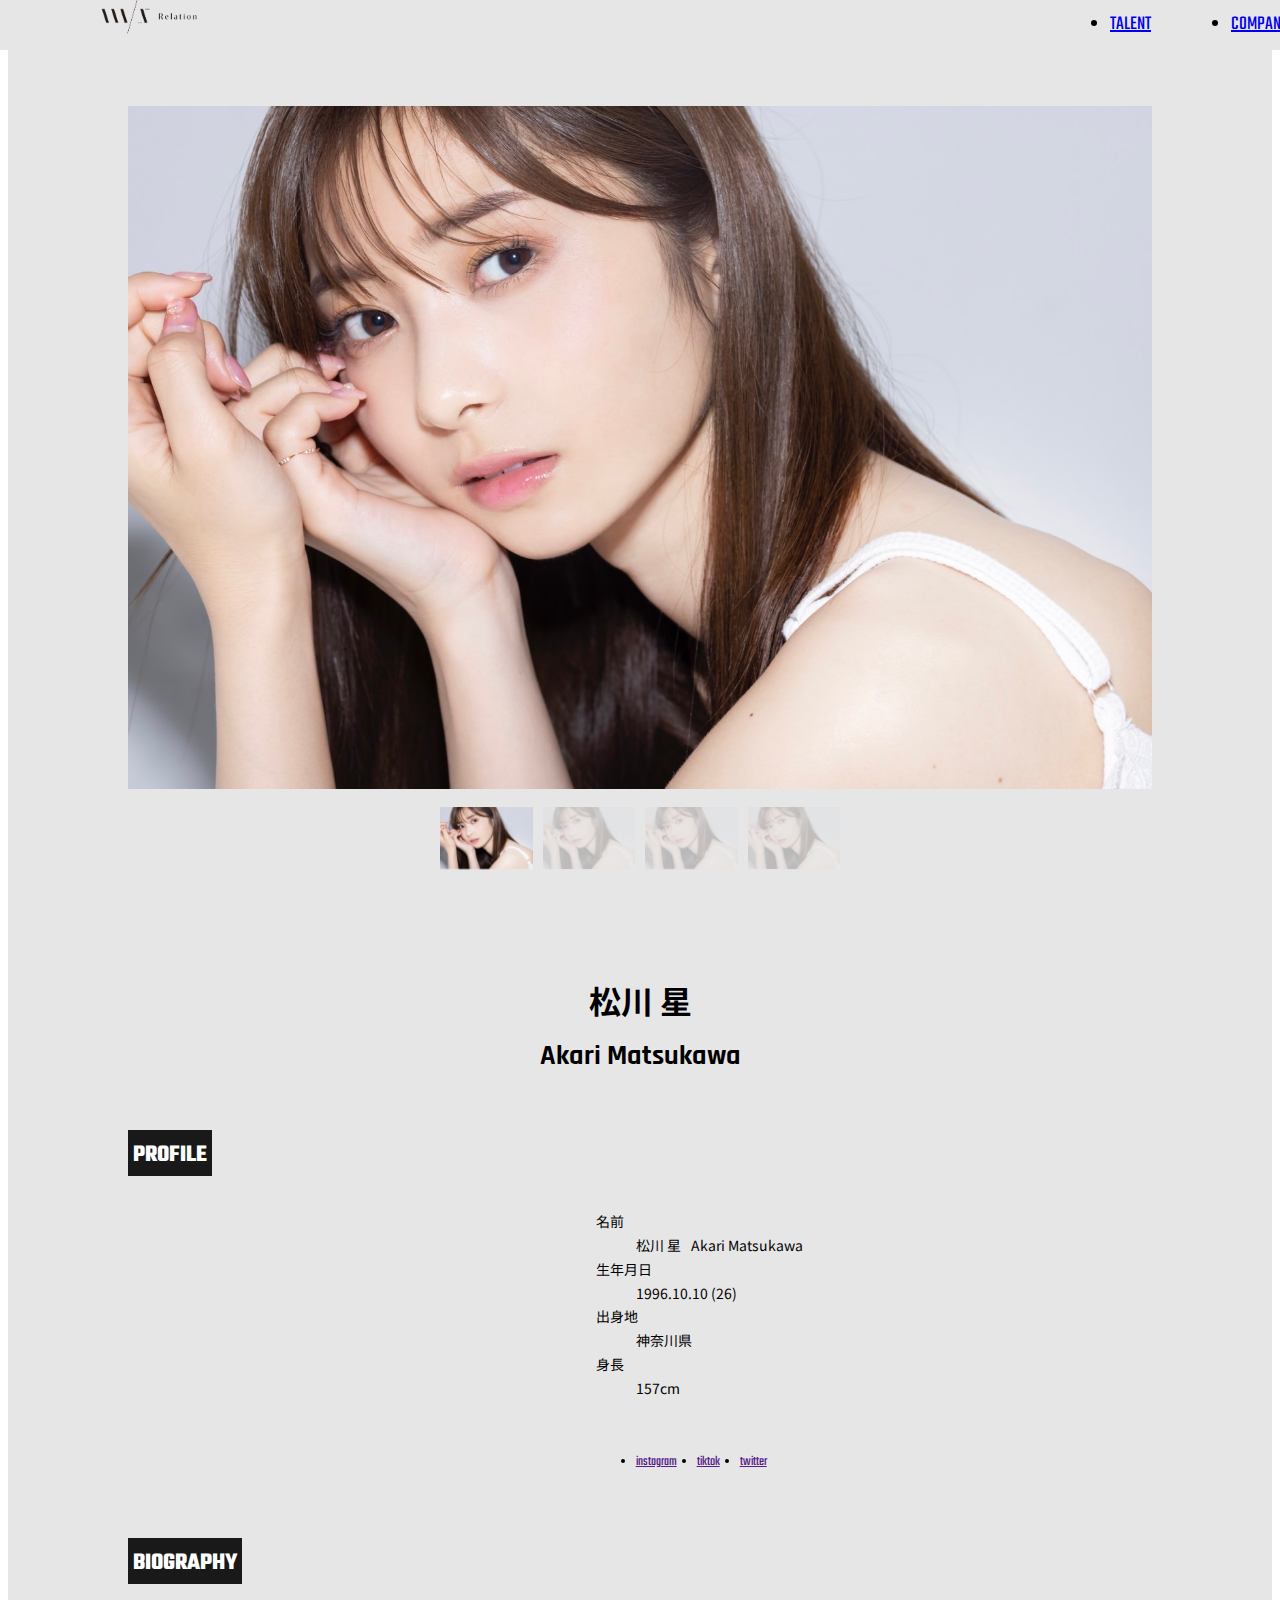
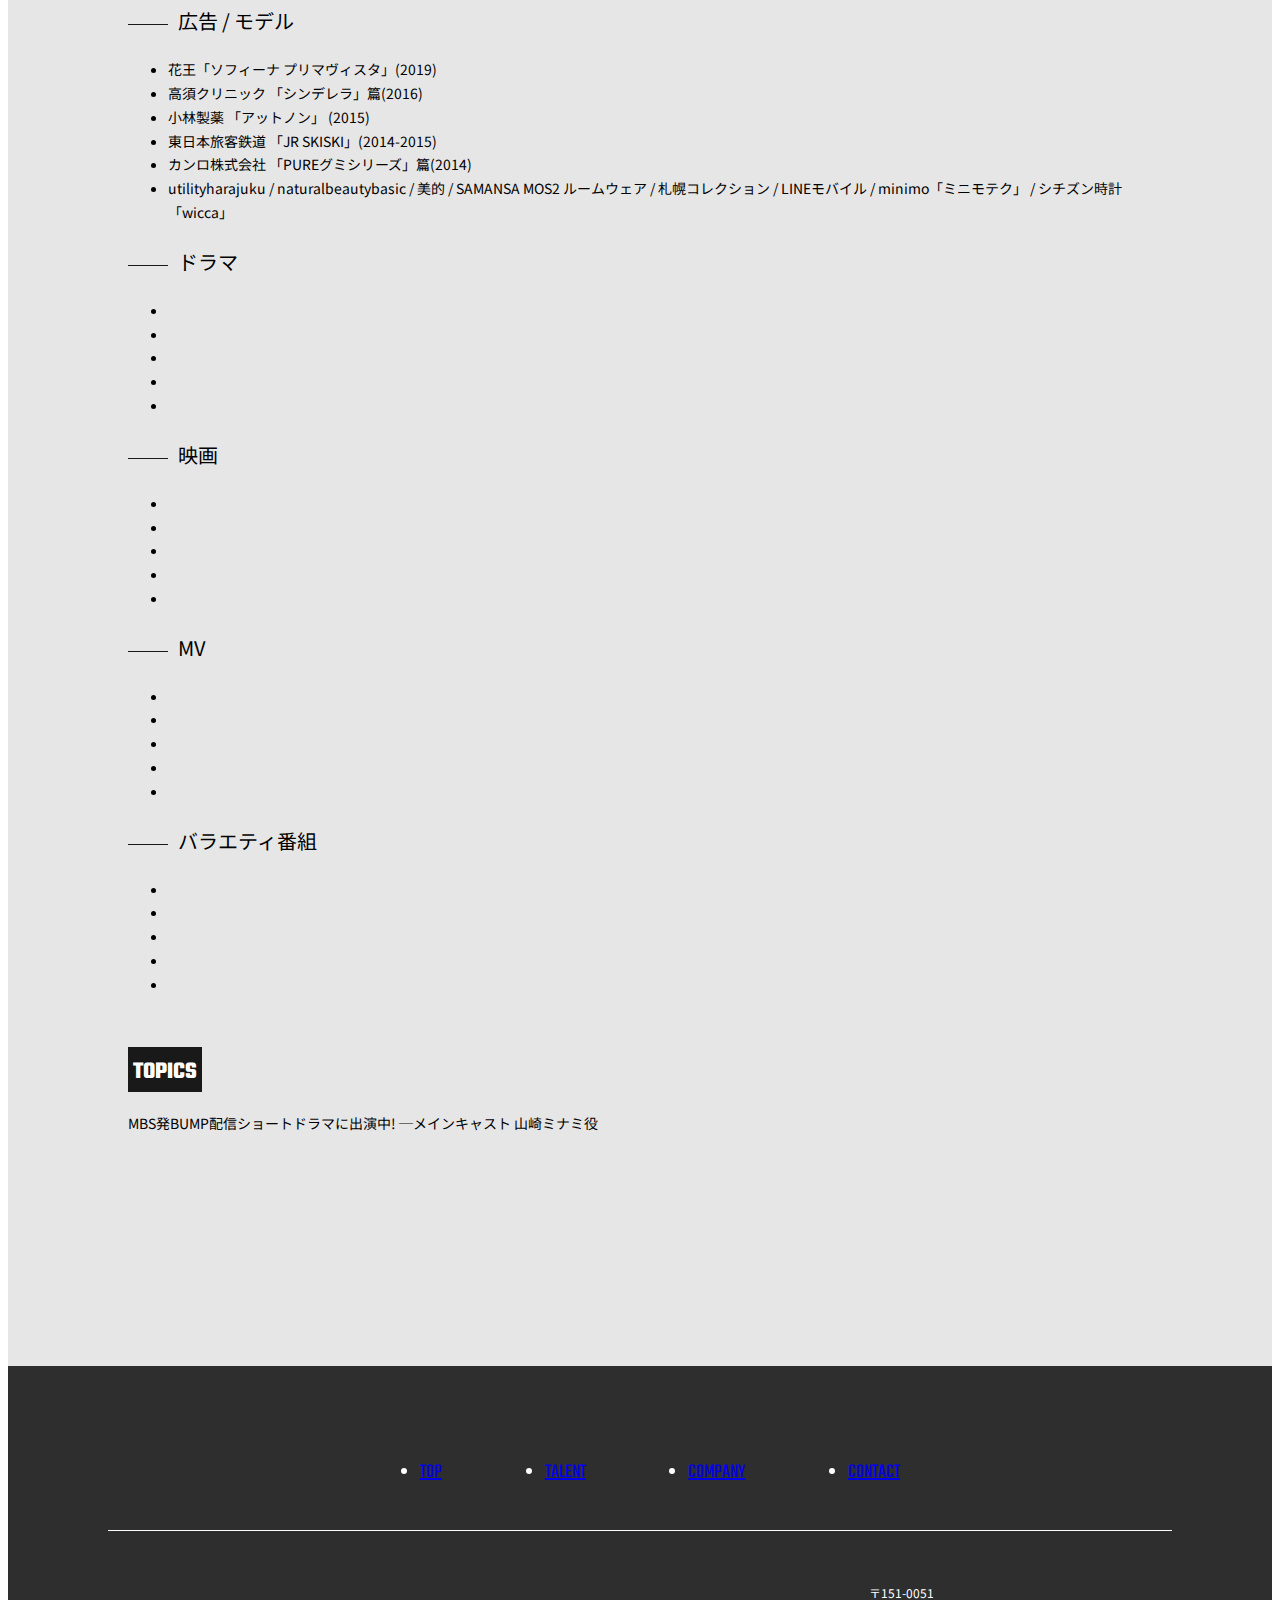
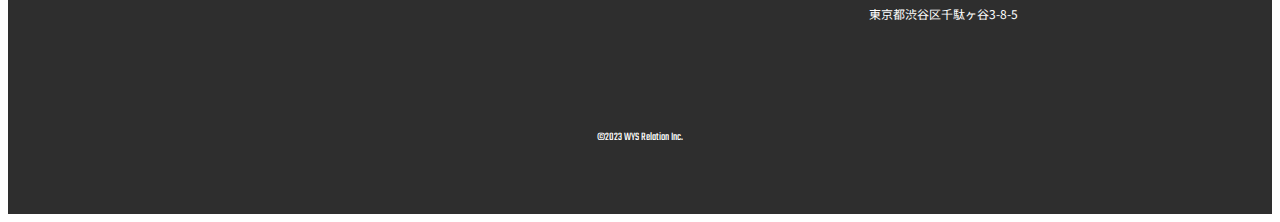
==== talent/talent001.html @ d85f85f7 "Add files via upload" ====
<!DOCTYPE html>
<html lang="ja">
<head>
    <meta charset="UTF-8">
    <meta name="viewport" content="width=device-width, initial-scale=1.0">
    <link rel=”icon” href=“img/favicon.ico”>
    <link rel="stylesheet" href="https://cdn.jsdelivr.net/npm/destyle.css@3.0.2/destyle.css">
    <link rel="preconnect" href="https://fonts.googleapis.com">
    <link rel="preconnect" href="https://fonts.gstatic.com" crossorigin>
    <link href="https://fonts.googleapis.com/css2?family=Noto+Sans+JP&family=Rajdhani:wght@300&family=Teko&display=swap" rel="stylesheet">
    <link rel="stylesheet" href="https://cdn.jsdelivr.net/npm/swiper@9/swiper-bundle.min.css" />
    <link rel="stylesheet" href="../css/style.css">
    <title>PROFILE | WYS Relation Inc.</title>
</head>
<body>
    <header class="header">
        <div class="header__inner">
            <h1 class="site__title">
                <a href="../#main"><img src="../img/header_logo.png" alt="WYS Relation Inc."></a>
            </h1>
            <div class="hamburger-menu">
                <input type="checkbox" id="menu-btn-check">
                <label for="menu-btn-check" class="menu-btn"><span></span></label>
                <nav class="nav">
                    <ul class="nav__list">
                        <li><a href="../#talent">TALENT</a></li>
                        <!-- <li><a href="../#news">NEWS</a></li> -->
                        <li><a href="../company/">COMPANY</a></li>
                        <!-- <li><a href="../#staff">STAFF</a></li> -->
                        <li><a href="mailto:info@example.com?subject=HP%E3%82%88%E3%82%8A%E3%81%8A%E5%95%8F%E3%81%84%E5%90%88%E3%82%8F%E3%81%9B%EF%BD%9CWYS%20Relation%20Inc.&amp;body=%E3%81%8A%E5%95%8F%E3%81%84%E5%90%88%E3%82%8F%E3%81%9B%E5%86%85%E5%AE%B9%E3%80%81%E3%81%94%E6%8B%85%E5%BD%93%E8%80%85%E6%A7%98%E3%81%AE%E3%81%8A%E5%90%8D%E5%89%8D%E3%82%92%E3%81%94%E8%A8%98%E5%85%A5%E3%81%AE%E4%B8%8A%E3%80%81%E9%80%81%E4%BF%A1%E3%81%97%E3%81%A6%E3%81%8F%E3%81%A0%E3%81%95%E3%81%84%E3%80%82">CONTACT</a></li>
                    </ul>
                </nav>
            </div>
        </div>
    </header>
    <main id="profile" class="profile">
        <div class="profile__inner">
            <div class="profile__image">
                <!--スライダー-->
                <div class="swiper">
                    <div class="slider swiper-container">
                        <div class="swiper-wrapper">
                            <div class="swiper-slide">
                                <img src="../img/AkariMatsukawa.jpg" alt="">
                            </div>
                            <div class="swiper-slide">
                                <img src="../img/AkariMatsukawa.jpg" alt="">
                            </div>
                            <div class="swiper-slide">
                                <img src="../img/AkariMatsukawa.jpg" alt="">
                            </div>
                            <div class="swiper-slide">
                                <img src="../img/AkariMatsukawa.jpg" alt="">
                            </div>
                        </div>
                    </div>
                </div>
                <!-- サムネイル -->
                <div class="swiper-thumbnail swiper-container">
                    <div class="swiper-wrapper">
                        <div class="swiper-slide">
                            <img src="../img/AkariMatsukawa.jpg" alt="">
                        </div>
                        <div class="swiper-slide">
                            <img src="../img/AkariMatsukawa.jpg" alt="">
                        </div>
                        <div class="swiper-slide">
                            <img src="../img/AkariMatsukawa.jpg" alt="">
                        </div>
                        <div class="swiper-slide">
                            <img src="../img/AkariMatsukawa.jpg" alt="">
                        </div>
                    </div>
                </div>
            </div>
            <div class="profile__info">
                <h2 class="profile__name">松川 星<span>Akari Matsukawa</span></h2>
                <section class="profile__profile">
                    <h3 class="profile__title">PROFILE</h3>
                    <div class="profile__wrapper">
                        <div class="profile__thumbnail">
                            <img src="https://placehold.jp/480x640.png" alt="">
                        </div>
                        <div class="profile__textArea">
                            <dl class="profile__text">
                                <dt>名前</dt>
                                <dd>松川 星<span>Akari Matsukawa</span></dd>
                                <dt>生年月日</dt>
                                <dd>1996.10.10 (26)</dd>
                                <dt>出身地</dt>
                                <dd>神奈川県</dd>
                                <dt>身長</dt>
                                <dd>157cm</dd>
                            </dl>
                            <ul class="profile__sns">
                                <li><a href="">instagram</a></li>
                                <li><a href="">tiktok</a></li>
                                <li><a href="">twitter</a></li>
                            </ul>
                        </div>
                    </div>
                </section>
                <section class="profile__biography">
                    <h3 class="profile__title">BIOGRAPHY</h3>
                    <div class="biography__content">
                        <p class="biography__heading">広告 / モデル</p>
                        <ul class="biography__text">
                            <li>花王「ソフィーナ プリマヴィスタ」(2019)</li>
                            <li>高須クリニック 「シンデレラ」篇(2016)</li>
                            <li>小林製薬 「アットノン」 (2015)</li>
                            <li>東日本旅客鉄道 「JR SKISKI」(2014-2015)</li>
                            <li>カンロ株式会社 「PUREグミシリーズ」篇(2014)</li>
                            <li>
                                utilityharajuku / naturalbeautybasic / 美的 /<br class="pcBr">
                                SAMANSA MOS2 ルームウェア / 札幌コレクション /<br class="pcBr">
                                LINEモバイル / minimo「ミニモテク」 / シチズン時計「wicca」
                            </li>
                        </ul>
                    </div>
                    <div class="biography__content">
                        <p class="biography__heading">ドラマ</p>
                        <ul class="biography__text">
                            <li></li>
                            <li></li>
                            <li></li>
                            <li></li>
                            <li></li>
                        </ul>
                    </div>
                    <div class="biography__content">
                        <p class="biography__heading">映画</p>
                        <ul class="biography__text">
                            <li></li>
                            <li></li>
                            <li></li>
                            <li></li>
                            <li></li>
                        </ul>
                    </div>
                    <div class="biography__content">
                        <p class="biography__heading">MV</p>
                        <ul class="biography__text">
                            <li></li>
                            <li></li>
                            <li></li>
                            <li></li>
                            <li></li>
                        </ul>
                    </div>
                    <div class="biography__content">
                        <p class="biography__heading">バラエティ番組</p>
                        <ul class="biography__text">
                            <li></li>
                            <li></li>
                            <li></li>
                            <li></li>
                            <li></li>
                        </ul>
                    </div>
                </section>
                <section class="profile__topics">
                    <h3 class="profile__title">TOPICS</h3>
                    <p class="topics__text">MBS発BUMP配信ショートドラマに出演中! ─メインキャスト 山崎ミナミ役</p>
                </section>
            </div>
        </div>
    </main>
    <footer class="footer">
        <ul class="footer__list">
            <li><a href="../#main">TOP</a></li>
            <li><a href="../#talent">TALENT</a></li>
            <!-- <li><a href="#news">NEWS</a></li> -->
            <li><a href="../company/">COMPANY</a></li>
            <!-- <li><a href="#staff">STAFF</a></li> -->
            <li><a href="mailto:info@example.com?subject=HP%E3%82%88%E3%82%8A%E3%81%8A%E5%95%8F%E3%81%84%E5%90%88%E3%82%8F%E3%81%9B%EF%BD%9CWYS%20Relation%20Inc.&amp;body=%E3%81%8A%E5%95%8F%E3%81%84%E5%90%88%E3%82%8F%E3%81%9B%E5%86%85%E5%AE%B9%E3%80%81%E3%81%94%E6%8B%85%E5%BD%93%E8%80%85%E6%A7%98%E3%81%AE%E3%81%8A%E5%90%8D%E5%89%8D%E3%82%92%E3%81%94%E8%A8%98%E5%85%A5%E3%81%AE%E4%B8%8A%E3%80%81%E9%80%81%E4%BF%A1%E3%81%97%E3%81%A6%E3%81%8F%E3%81%A0%E3%81%95%E3%81%84%E3%80%82">CONTACT</a></li>
        </ul>
        <div class="footer__info">
            <div class="footer__logo"><img src="img/footer_logo.png" alt=""></div>
            <p class="footer__text">
                〒151-0051<br>
                東京都渋谷区千駄ヶ谷3-8-5
            </p>
        </div>
        <p class="footer__copyright"><small>&copy;2023 WYS Relation Inc.</small></p>
    </footer>
    <script src="https://cdn.jsdelivr.net/npm/swiper@9/swiper-bundle.min.js"></script>
    <script src="../js/script.js"></script>
</body>
</html>
---- css/style.css ----
@charset "UTF-8";
:root {
  --black: #191919;
  --charcoal: #2e2e2e;
  --charcoal80: rgba(46,46,46,0.8);
  --lightGray: #e6e6e6;
  --white: #ffffff;
}

.header__inner {
  position: fixed;
  top: 0;
  left: 0;
  z-index: 100;
  width: 100%;
  height: 50px;
  padding: 0 50px;
  background: var(--lightGray);
  display: flex;
  justify-content: space-between;
  align-items: center;
}
@media screen and (min-width: 1025px) {
  .header__inner {
    padding: 0 100px;
  }
}
.header__inner .site__title {
  width: 100px;
}
.header__inner .site__title a {
  display: block;
}
.header__inner .site__title img {
  width: 100%;
}
.header__inner .menu-btn {
  position: fixed;
  top: 0;
  right: 10px;
  display: flex;
  height: 50px;
  width: 50px;
  justify-content: center;
  align-items: center;
  z-index: 150;
}
@media screen and (min-width: 1025px) {
  .header__inner .menu-btn {
    display: none;
  }
}
.header__inner .menu-btn span,
.header__inner .menu-btn span:before,
.header__inner .menu-btn span:after {
  content: "";
  display: block;
  height: 3px;
  width: 25px;
  border-radius: 3px;
  background: var(--black);
  position: absolute;
  transition: 0.5s;
}
.header__inner .menu-btn span:before {
  bottom: 8px;
}
.header__inner .menu-btn span:after {
  top: 8px;
}
.header__inner #menu-btn-check {
  display: none;
}
.header__inner #menu-btn-check:checked ~ .menu-btn span {
  background: rgba(255, 255, 255, 0);
}
.header__inner #menu-btn-check:checked ~ .menu-btn span::before {
  bottom: 0;
  transform: rotate(45deg);
}
.header__inner #menu-btn-check:checked ~ .menu-btn span::after {
  top: 0;
  transform: rotate(-45deg);
}
.header__inner .nav {
  position: fixed;
  top: 50px;
  left: -100%;
  z-index: 50;
  width: 100%;
  height: calc(100vh - 50px);
  background: var(--lightGray);
  transition: 0.5s;
}
@media screen and (min-width: 1025px) {
  .header__inner .nav {
    position: static;
    height: auto;
  }
}
.header__inner .nav__list {
  display: flex;
  flex-direction: column;
  justify-content: center;
  align-items: center;
  width: 100%;
  height: 100vh;
  font-size: 50px;
}
@media screen and (min-width: 1025px) {
  .header__inner .nav__list {
    flex-direction: row;
    justify-content: space-between;
    height: auto;
    font-size: 20px;
  }
}
@media screen and (min-width: 1025px) {
  .header__inner .nav__list li {
    margin-right: 60px;
  }
}
.header__inner .nav__list li:last-child {
  margin-right: 0;
}
.header__inner .nav__list li a {
  display: block;
}
.header__inner .nav__list li a:hover {
  animation: flashing02 0.5s forwards;
}
.header__inner #menu-btn-check:checked ~ .nav {
  left: 0;
}

.talent {
  min-height: 50vh;
  background: var(--lightGray);
}
.talent__list {
  display: flex;
  flex-wrap: wrap;
}
.talent__list li {
  position: relative;
  margin-bottom: 4%;
  background: var(--white);
  opacity: 0;
}
@media screen and (min-width: 768px) {
  .talent__list li {
    width: 48%;
    margin: 0 2% 4% 0;
  }
}
@media screen and (min-width: 1025px) {
  .talent__list li {
    width: 32%;
    margin: 0 1% 4% 0;
  }
}
.talent__list li :last-child {
  margin: 0;
}
.talent__image img {
  width: 100%;
}
.talent__name {
  position: absolute;
  bottom: 10px;
  left: 0;
  width: 100%;
  padding-left: 20px;
  background: var(--charcoal80);
  color: var(--white);
  font-size: 18px;
  font-family: "Rajdhani", "Noto Sans JP", sans-serif;
}
.talent__name span {
  padding-left: 2%;
  font-size: 14px;
}
@media screen and (min-width: 768px) {
  .talent__name span {
    font-size: 20px;
  }
}
@media screen and (min-width: 768px) {
  .talent__name {
    font-size: 24px;
  }
}

.news {
  background: var(--lightGray);
}
.news__list {
  display: flex;
  justify-content: space-between;
  flex-wrap: wrap;
}
.news__list li {
  width: 48%;
  margin-bottom: 4%;
}
@media screen and (min-width: 768px) {
  .news__list li {
    width: 30%;
  }
}
.news__image {
  width: 100%;
}

.company {
  background: var(--charcoal);
  min-height: 80vh;
  color: var(--white);
}
.company__visual {
  text-align: center;
  transform: translateY(10vh);
}
@media screen and (min-width: 768px) {
  .company__visual {
    transform: translateY(0);
  }
}
.company__title {
  font-size: 32px;
  max-width: 960px;
  margin: 0 auto;
  opacity: 0;
}
@media screen and (min-width: 768px) {
  .company__title {
    font-size: 64px;
  }
}
@media screen and (min-width: 1025px) {
  .company__title {
    font-size: 112px;
  }
}
.company__title span {
  padding: 0 2%;
}
.company__text {
  opacity: 0;
  font-size: 16px;
}
@media screen and (min-width: 768px) {
  .company__text {
    font-size: 32px;
  }
}
@media screen and (min-width: 1025px) {
  .company__text {
    font-size: 48px;
  }
}
.company__text::before {
  display: block;
  content: "";
  width: 100%;
  height: 1px;
  margin: 20px 0;
  background: var(--white);
}
.company__organization {
  background: var(--lightGray);
  color: var(--black);
}
.company__agent {
  background: var(--lightGray);
  color: var(--black);
}
.company__alliance {
  background: var(--charcoal);
  color: var(--white);
}
.company__global {
  background: var(--lightGray);
  color: var(--black);
}
.company__about {
  background: var(--charcoal);
  color: var(--white);
}
.company__wrapper {
  display: flex;
  flex-wrap: wrap;
  justify-content: space-around;
  padding: 20vh 0;
}
@media screen and (min-width: 768px) {
  .company__wrapper {
    padding: 20vh 50px;
  }
}
.company__wrapper .companySection__title {
  margin-bottom: 50px;
  writing-mode: vertical-rl;
  font-size: 50px;
  font-weight: bold;
}
@media screen and (min-width: 768px) {
  .company__wrapper .companySection__title {
    font-size: 100px;
    margin-bottom: 100px;
  }
}
.company__wrapper .companySection__image {
  flex: 1 1 auto;
  width: 60%;
  max-width: 1290px;
  margin-bottom: 50px;
  opacity: 0;
}
@media screen and (min-width: 768px) {
  .company__wrapper .companySection__image {
    margin-bottom: 100px;
  }
}
.company__wrapper .companySection__heading {
  width: 80%;
  margin: 0 auto 20px;
  opacity: 0;
  font-size: 16px;
  font-weight: bold;
}
@media screen and (min-width: 768px) {
  .company__wrapper .companySection__heading {
    width: 100%;
    padding-left: 20%;
    font-size: 32px;
  }
}
.company__wrapper .companySection__text {
  width: 80%;
  margin: auto;
  opacity: 0;
}
@media screen and (min-width: 768px) {
  .company__wrapper .companySection__text {
    width: 100%;
    padding-left: 20%;
    font-size: 22px;
  }
}
.company__wrapper .companySection__list {
  width: 70%;
}
@media screen and (min-width: 768px) {
  .company__wrapper .companySection__list {
    font-size: 16px;
    width: 60%;
    margin-left: auto;
  }
}
.company__wrapper .companySection__list dl {
  font-family: "Noto Sans JP", sans-serif;
}
@media screen and (min-width: 768px) {
  .company__wrapper .companySection__list dl {
    display: flex;
    flex-wrap: wrap;
  }
}
.company__wrapper .companySection__list dl dt {
  width: 150px;
  margin-bottom: 5px;
}
@media screen and (min-width: 768px) {
  .company__wrapper .companySection__list dl dt {
    margin-bottom: 20px;
  }
}
.company__wrapper .companySection__list dl dd {
  margin-bottom: 30px;
}
@media screen and (min-width: 768px) {
  .company__wrapper .companySection__list dl dd {
    width: calc(100% - 150px);
    margin-bottom: 0;
  }
}
.company__wrapper .companySection__list dl dd span {
  padding-left: 10px;
}
.company .displayed {
  animation: fadeUp 1s forwards;
}

.staff {
  height: 50vh;
  background: var(--lightGray);
}
@media screen and (min-width: 768px) {
  .staff__list {
    display: flex;
    justify-content: space-between;
  }
}
.staff__list li {
  position: relative;
  padding: 20px;
}
.staff__image img {
  width: 100%;
}
.staff__name {
  position: absolute;
  bottom: 0;
  left: 0;
  font-size: 32px;
  font-family: "Rajdhani", sans-serif;
}

.footer {
  padding: 10vh 50px 50px;
  background: var(--charcoal);
  color: var(--white);
}
@media screen and (min-width: 1025px) {
  .footer {
    padding: 10vh 100px 50px;
  }
}
.footer__list {
  font-size: 20px;
}
@media screen and (min-width: 768px) {
  .footer__list {
    display: flex;
    justify-content: space-between;
    max-width: 480px;
    margin: 0 auto;
  }
}
@media screen and (min-width: 768px) {
  .footer__list li {
    margin-right: 40px;
  }
}
@media screen and (min-width: 1025px) {
  .footer__list li {
    margin-right: 60px;
  }
}
.footer__list li:last-child {
  margin-right: 0;
}
.footer__list li a {
  display: block;
}
.footer__list li a:hover {
  animation: flashing01 0.5s forwards;
}
.footer__info {
  display: flex;
  justify-content: space-around;
  flex-wrap: wrap;
  align-items: center;
  margin-bottom: 10vh;
}
@media screen and (min-width: 768px) {
  .footer__info {
    justify-content: space-around;
  }
}
.footer__info::before {
  display: block;
  content: "";
  width: 100%;
  height: 1px;
  margin: 20px 0;
  background: var(--white);
}
@media screen and (min-width: 768px) {
  .footer__info::before {
    margin: 40px 0;
  }
}
.footer__logo {
  width: 300px;
}
.footer__logo img {
  width: 100%;
}
.footer__text {
  font-size: 12px;
  font-family: "Noto Sans JP";
}
.footer__copyright {
  text-align: center;
}

.profile {
  padding: 100px 50px;
  background: var(--lightGray);
}
@media screen and (min-width: 768px) {
  .profile {
    padding: 10vh 100px 20vh;
  }
}
.profile__image {
  max-width: 1024px;
  margin: auto;
  /*コンテナ要素のスタイル*/
  /*アクティブなときのスタイル*/
}
.profile__image img {
  width: 100%;
}
.profile__image .swiper-container {
  width: 100%;
  margin: 0.5rem auto;
  overflow: hidden;
}
.profile__image .swiper-thumbnail {
  max-width: 400px;
  margin: auto;
}
.profile__image .swiper-thumbnail .swiper-slide {
  opacity: 0.2;
  transition: opacity 0.5s;
}
.profile__image .swiper-thumbnail .swiper-slide.swiper-slide-thumb-active {
  opacity: 1;
}
.profile__image {
  max-width: 1024px;
  margin: 0 auto 50px;
}
@media screen and (min-width: 768px) {
  .profile__image {
    margin: 0 auto 100px;
  }
}
.profile__name {
  margin-bottom: 50px;
  font-size: 32px;
  font-weight: bold;
  font-family: "Rajdhani", "Noto Sans JP", sans-serif;
  text-align: center;
}
.profile__name span {
  display: block;
  font-size: 28px;
}
.profile__profile {
  max-width: 1024px;
  margin: 0 auto 50px;
}
.profile__title {
  width: -moz-fit-content;
  width: fit-content;
  height: -moz-fit-content;
  height: fit-content;
  margin-bottom: 20px;
  padding: 5px 5px 0;
  background: var(--black);
  font-size: 24px;
  color: var(--white);
}
@media screen and (min-width: 768px) {
  .profile__wrapper {
    display: flex;
  }
}
.profile__thumbnail {
  margin-bottom: 20px;
}
@media screen and (min-width: 768px) {
  .profile__thumbnail {
    width: 50%;
    margin: 0 50px 0 0;
  }
}
.profile__thumbnail img {
  width: 100%;
}
.profile__text {
  display: flex;
  flex-wrap: wrap;
  margin-bottom: 50px;
  font-family: "Noto Sans JP", sans-serif;
}
.profile__text dt {
  width: 30%;
}
.profile__text dd {
  width: 70%;
}
.profile__text dd span {
  padding-left: 10px;
}
.profile__sns {
  display: flex;
}
.profile__sns li:nth-last-child(-n+2) {
  margin-left: 20px;
}
.profile__topics {
  max-width: 1024px;
  margin: 0 auto 50px;
}
.profile .topics__text {
  font-family: "Noto Sans JP", sans-serif;
}
.profile__biography {
  max-width: 1024px;
  margin: 0 auto 50px;
}
.profile .biography__content {
  margin-bottom: 20px;
  font-family: "Noto Sans JP", sans-serif;
}
.profile .biography__heading {
  position: relative;
  padding: 0 50px;
  font-size: 20px;
}
.profile .biography__heading::before {
  display: block;
  content: "";
  position: absolute;
  top: 20px;
  left: 0;
  width: 40px;
  height: 1px;
  background: var(--black);
}
.profile .biography__text .pcBr {
  display: none;
}
body {
  font-size: 14px;
  font-family: "Teko", "Noto Sans JP", sans-serif;
  line-height: 1.7;
}

img {
  max-width: 100%;
}

.main__inner {
  height: 100vh;
  background: var(--charcoal);
  color: var(--white);
}
.main__visual {
  padding: 0 50px;
  text-align: center;
  transform: translateY(40vh);
}
@media screen and (min-width: 768px) {
  .main__visual {
    padding: 0 100px;
    transform: translateY(30vh);
  }
}
.main__title {
  font-size: 32px;
  max-width: 960px;
  margin: 0 auto;
}
@media screen and (min-width: 768px) {
  .main__title {
    font-size: 64px;
  }
}
@media screen and (min-width: 1025px) {
  .main__title {
    font-size: 110px;
  }
}
.main__title::after {
  display: block;
  content: "";
  width: 100%;
  height: 1px;
  margin: 20px 0;
  background: var(--white);
}
.main__title span {
  padding: 0 2%;
}
.main__text {
  opacity: 0;
  font-size: 16px;
}
@media screen and (min-width: 768px) {
  .main__text {
    font-size: 32px;
  }
}
@media screen and (min-width: 1025px) {
  .main__text {
    font-size: 48px;
  }
}
.main .section {
  padding: 20vh 50px;
}
@media screen and (min-width: 1025px) {
  .main .section {
    padding: 20vh 100px;
  }
}
.main .section__title {
  font-size: 30px;
  margin-bottom: 32px;
}
@media screen and (min-width: 768px) {
  .main .section__title {
    font-size: 48px;
    margin-bottom: 50px;
  }
}
.main .section.company {
  padding: 20vh 50px;
}
@media screen and (min-width: 1025px) {
  .main .section.company {
    padding: 20vh 100px;
  }
}
.main .section .more {
  margin: 50px auto;
  padding: 5px 0;
  border: 1px solid var(--charcoal);
  opacity: 0;
  font-size: 24px;
  text-align: center;
}
@media screen and (min-width: 768px) {
  .main .section .more {
    width: 480px;
  }
}
.main .section .more:hover a {
  animation: flashing02 0.5s forwards;
}
.main .section .more a {
  display: block;
}
.main .section.company .more {
  border: 1px solid var(--white);
}
.main .section.company .more:hover a {
  animation: flashing01 0.5s forwards;
}
.main .displayed {
  animation: fadeUp 1s forwards;
}
.main .delay01.displayed {
  animation-delay: 0.3s;
}
.main .delay02.displayed {
  animation-delay: 0.5s;
}
.main .delay03.displayed {
  animation-delay: 0.7s;
}
@keyframes fadeUp {
  0% {
    opacity: 0;
    transform: translateY(100px);
  }
  100% {
    opacity: 1;
    transform: translateY(0);
  }
}
@keyframes flashing01 {
  0% {
    color: var(--white);
  }
  20% {
    color: var(--charcoal);
  }
  40% {
    color: var(--white);
  }
  60% {
    color: var(--charcoal);
  }
  80% {
    color: var(--white);
  }
  90% {
    color: var(--charcoal);
  }
  100% {
    color: var(--white);
  }
}
@keyframes flashing02 {
  0% {
    color: var(--charcoal);
  }
  20% {
    color: var(--white);
  }
  40% {
    color: var(--charcoal);
  }
  60% {
    color: var(--white);
  }
  80% {
    color: var(--charcoal);
  }
  90% {
    color: var(--white);
  }
  100% {
    color: var(--charcoal);
  }
}/*# sourceMappingURL=style.css.map */
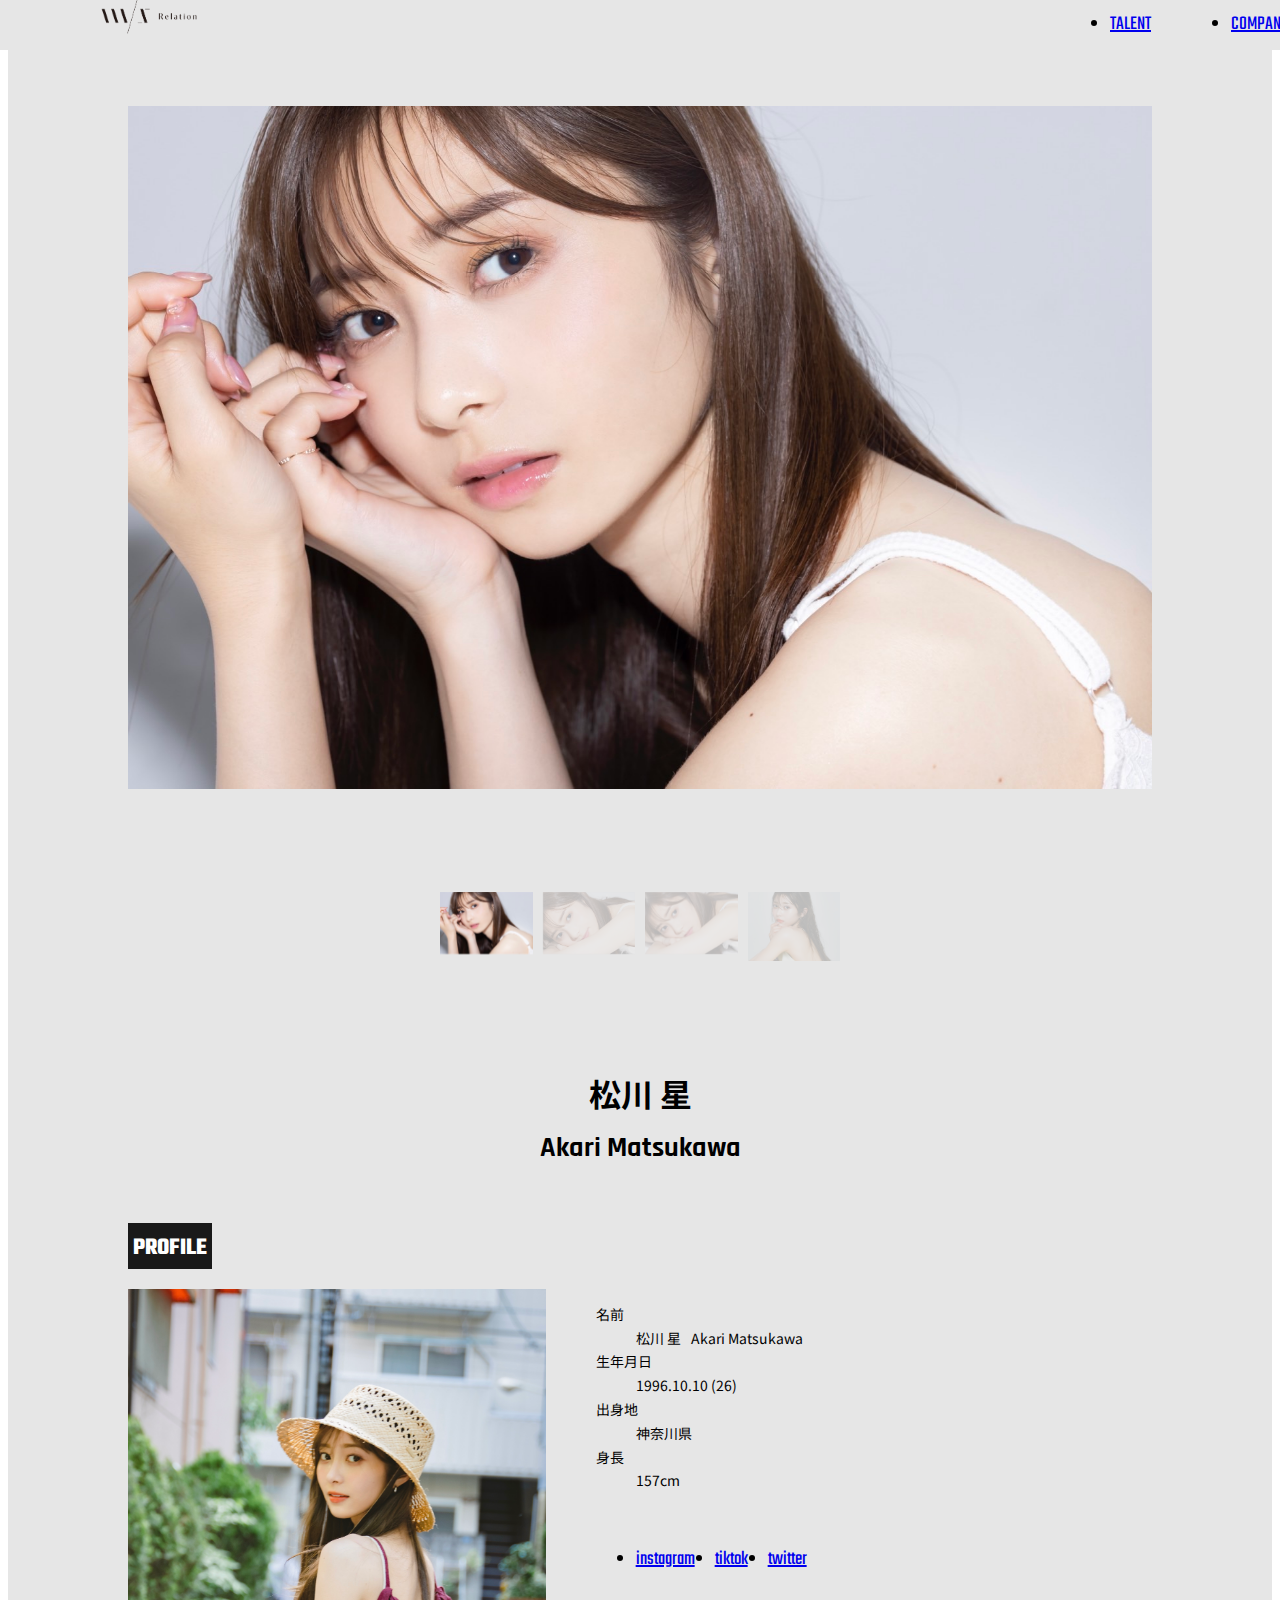
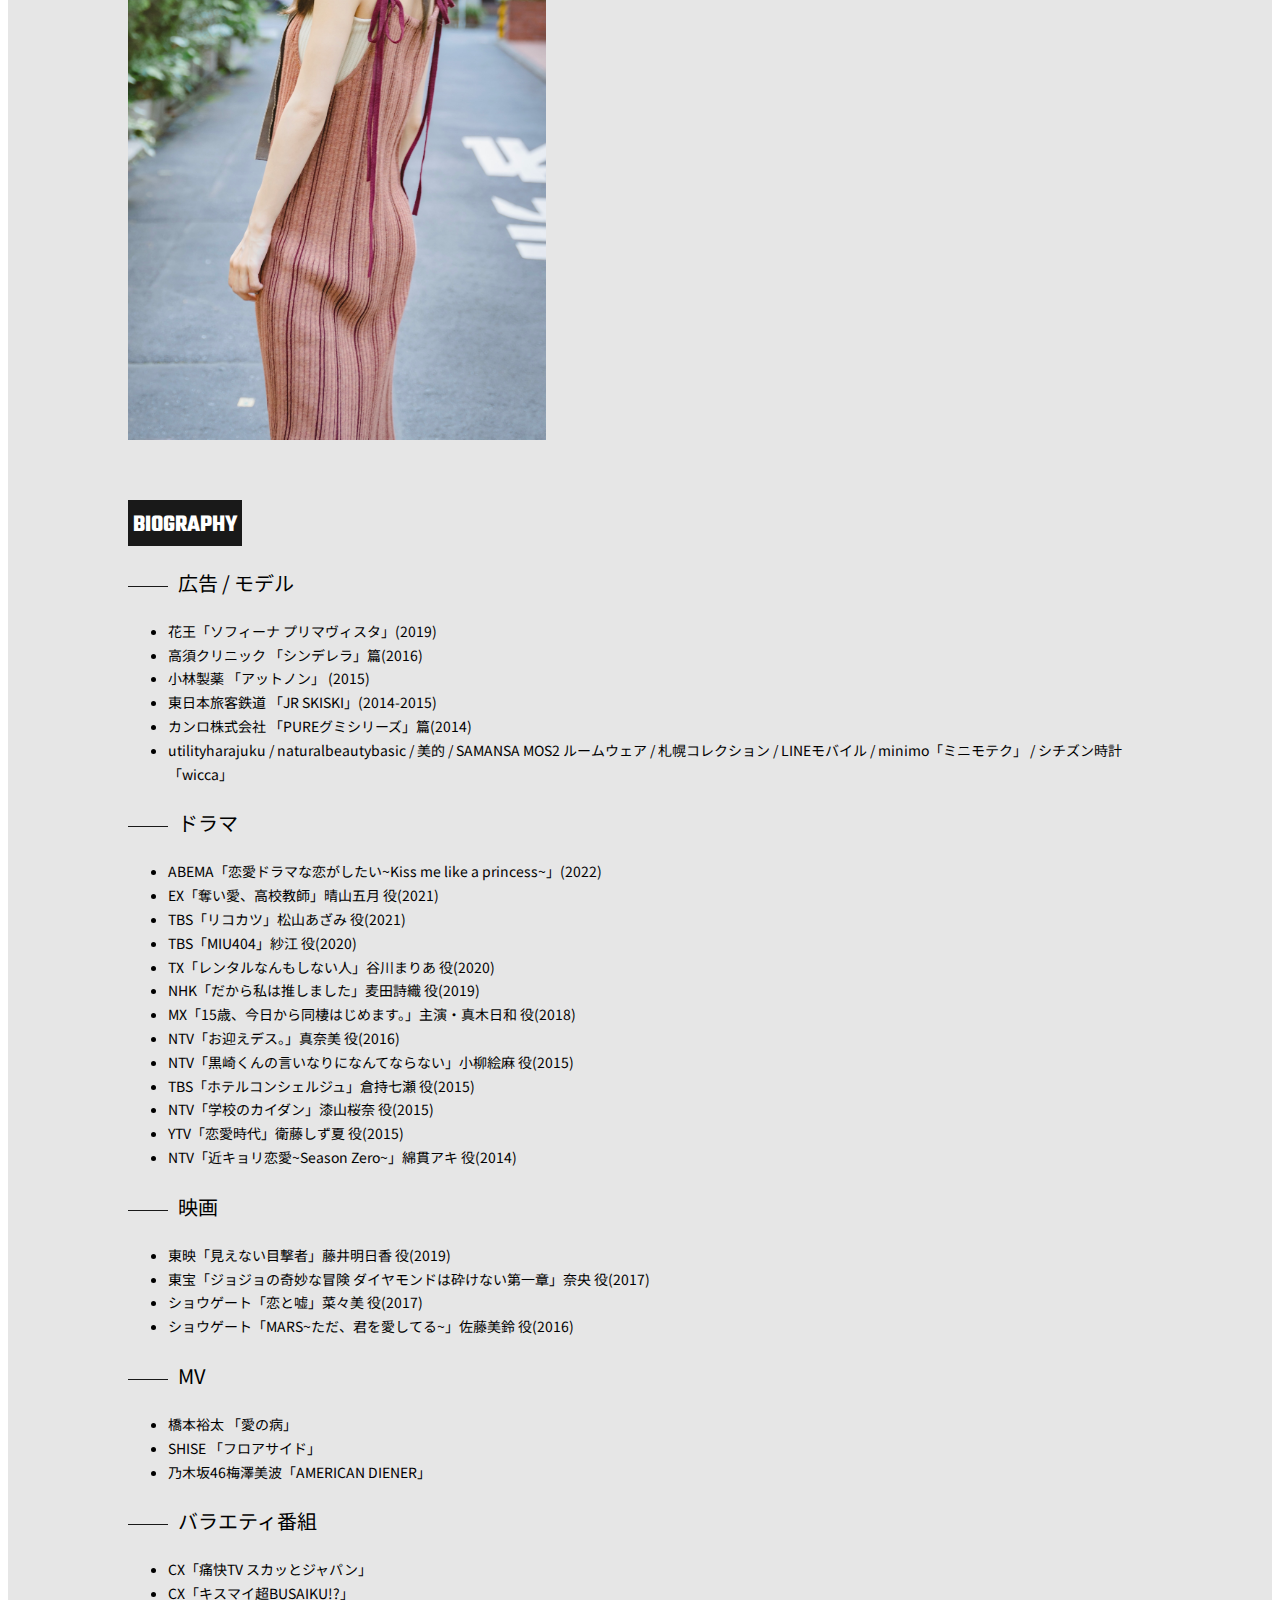
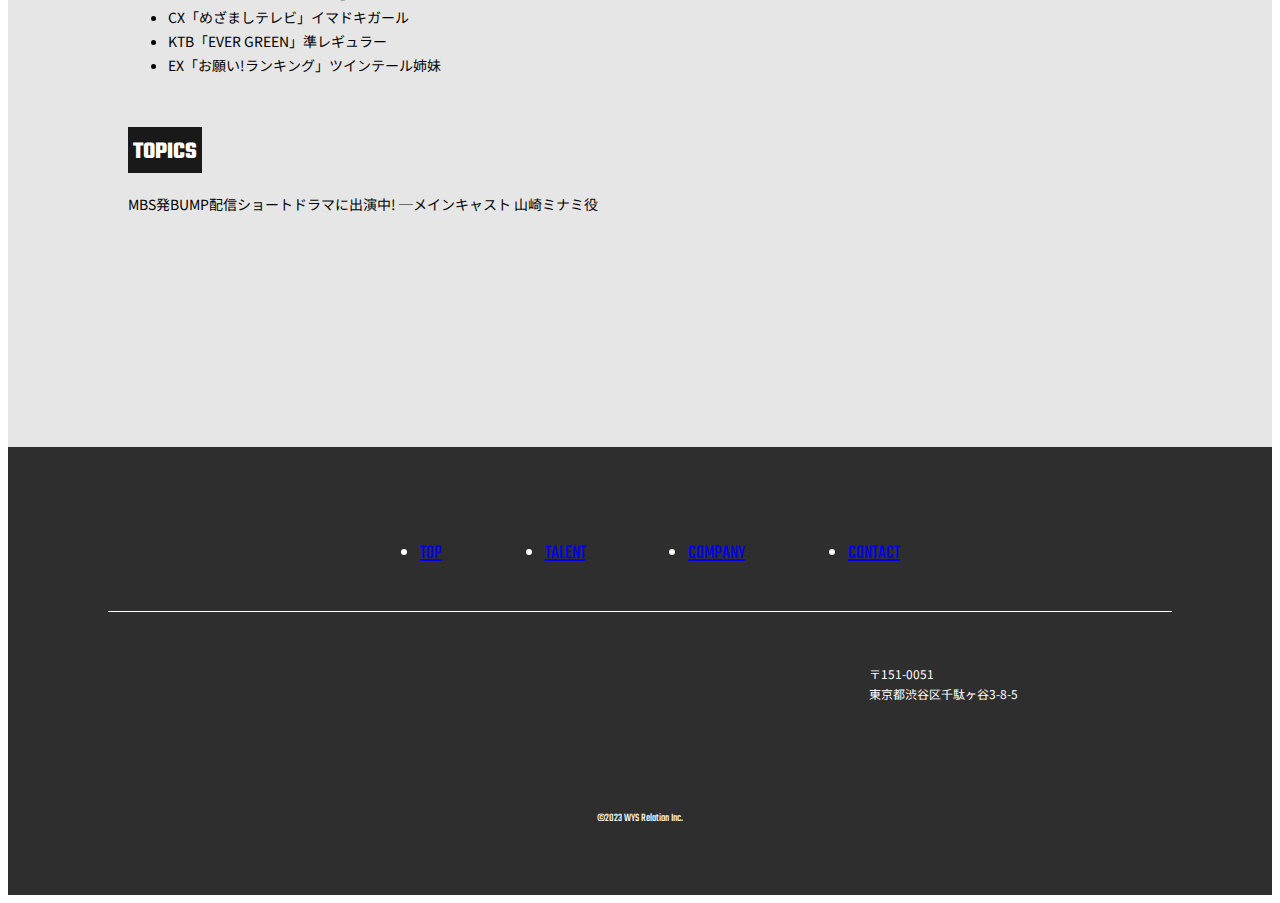
==== commit 3a973c07: "Add files via upload" ====
--- a/talent/talent001.html
+++ b/talent/talent001.html
@@ -41,16 +41,16 @@
                     <div class="slider swiper-container">
                         <div class="swiper-wrapper">
                             <div class="swiper-slide">
-                                <img src="../img/AkariMatsukawa.jpg" alt="">
+                                <img src="../img/AkariMatsukawa01.jpg" alt="">
                             </div>
                             <div class="swiper-slide">
-                                <img src="../img/AkariMatsukawa.jpg" alt="">
+                                <img src="../img/AkariMatsukawa02.jpg" alt="">
                             </div>
                             <div class="swiper-slide">
-                                <img src="../img/AkariMatsukawa.jpg" alt="">
+                                <img src="../img/AkariMatsukawa03.jpg" alt="">
                             </div>
                             <div class="swiper-slide">
-                                <img src="../img/AkariMatsukawa.jpg" alt="">
+                                <img src="../img/AkariMatsukawa04.jpg" alt="">
                             </div>
                         </div>
                     </div>
@@ -59,16 +59,16 @@
                 <div class="swiper-thumbnail swiper-container">
                     <div class="swiper-wrapper">
                         <div class="swiper-slide">
-                            <img src="../img/AkariMatsukawa.jpg" alt="">
+                            <img src="../img/AkariMatsukawa01.jpg" alt="">
                         </div>
                         <div class="swiper-slide">
-                            <img src="../img/AkariMatsukawa.jpg" alt="">
+                            <img src="../img/AkariMatsukawa02.jpg" alt="">
                         </div>
                         <div class="swiper-slide">
-                            <img src="../img/AkariMatsukawa.jpg" alt="">
+                            <img src="../img/AkariMatsukawa03.jpg" alt="">
                         </div>
                         <div class="swiper-slide">
-                            <img src="../img/AkariMatsukawa.jpg" alt="">
+                            <img src="../img/AkariMatsukawa04.jpg" alt="">
                         </div>
                     </div>
                 </div>
@@ -79,7 +79,7 @@
                     <h3 class="profile__title">PROFILE</h3>
                     <div class="profile__wrapper">
                         <div class="profile__thumbnail">
-                            <img src="https://placehold.jp/480x640.png" alt="">
+                            <img src="../img/AkariMatsukawa.jpg" alt="">
                         </div>
                         <div class="profile__textArea">
                             <dl class="profile__text">
@@ -93,9 +93,9 @@
                                 <dd>157cm</dd>
                             </dl>
                             <ul class="profile__sns">
-                                <li><a href="">instagram</a></li>
-                                <li><a href="">tiktok</a></li>
-                                <li><a href="">twitter</a></li>
+                                <li><a href="https://www.instagram.com/akarin__rin/" target="_blank">instagram</a></li>
+                                <li><a href="https://www.tiktok.com/@akarin__rin" target="_blank">tiktok</a></li>
+                                <li><a href="https://twitter.com/akarin__rin" target="_blank">twitter</a></li>
                             </ul>
                         </div>
                     </div>
@@ -120,41 +120,46 @@
                     <div class="biography__content">
                         <p class="biography__heading">ドラマ</p>
                         <ul class="biography__text">
-                            <li></li>
-                            <li></li>
-                            <li></li>
-                            <li></li>
-                            <li></li>
+                            <li>ABEMA「恋愛ドラマな恋がしたい~Kiss me like a princess~」(2022)</li>
+                            <li>EX「奪い愛、高校教師」晴山五月 役(2021)</li>
+                            <li>TBS「リコカツ」松山あざみ 役(2021)</li>
+                            <li>TBS「MIU404」紗江 役(2020)</li>
+                            <li>TX「レンタルなんもしない人」谷川まりあ 役(2020)</li>
+                            <li>NHK「だから私は推しました」麦田詩織 役(2019)</li>
+                            <li>MX「15歳、今日から同棲はじめます。」主演・真木日和 役(2018)</li>
+                            <li>NTV「お迎えデス。」真奈美 役(2016)</li>
+                            <li>NTV「黒崎くんの言いなりになんてならない」小柳絵麻 役(2015)</li>
+                            <li>TBS「ホテルコンシェルジュ」倉持七瀬 役(2015)</li>
+                            <li>NTV「学校のカイダン」漆山桜奈 役(2015)</li>
+                            <li>YTV「恋愛時代」衛藤しず夏 役(2015)</li>
+                            <li>NTV「近キョリ恋愛~Season Zero~」綿貫アキ 役(2014)</li>
                         </ul>
                     </div>
                     <div class="biography__content">
                         <p class="biography__heading">映画</p>
                         <ul class="biography__text">
-                            <li></li>
-                            <li></li>
-                            <li></li>
-                            <li></li>
-                            <li></li>
+                            <li>東映「見えない目撃者」藤井明日香 役(2019)</li>
+                            <li>東宝「ジョジョの奇妙な冒険 ダイヤモンドは砕けない第一章」奈央 役(2017)</li>
+                            <li>ショウゲート「恋と嘘」菜々美 役(2017)</li>
+                            <li>ショウゲート「MARS~ただ、君を愛してる~」佐藤美鈴 役(2016)</li>
                         </ul>
                     </div>
                     <div class="biography__content">
                         <p class="biography__heading">MV</p>
                         <ul class="biography__text">
-                            <li></li>
-                            <li></li>
-                            <li></li>
-                            <li></li>
-                            <li></li>
+                            <li>橋本裕太 「愛の病」</li>
+                            <li>SHISE 「フロアサイド」</li>
+                            <li>乃木坂46梅澤美波「AMERICAN DIENER」</li>
                         </ul>
                     </div>
                     <div class="biography__content">
                         <p class="biography__heading">バラエティ番組</p>
                         <ul class="biography__text">
-                            <li></li>
-                            <li></li>
-                            <li></li>
-                            <li></li>
-                            <li></li>
+                            <li>CX「痛快TV スカッとジャパン」</li>
+                            <li>CX「キスマイ超BUSAIKU!?」</li>
+                            <li>CX「めざましテレビ」イマドキガール</li>
+                            <li>KTB「EVER GREEN」準レギュラー</li>
+                            <li>EX「お願い!ランキング」ツインテール姉妹</li>
                         </ul>
                     </div>
                 </section>
--- a/css/style.css
+++ b/css/style.css
@@ -599,6 +599,7 @@
 }
 .profile__sns {
   display: flex;
+  font-size: 20px;
 }
 .profile__sns li:nth-last-child(-n+2) {
   margin-left: 20px;
